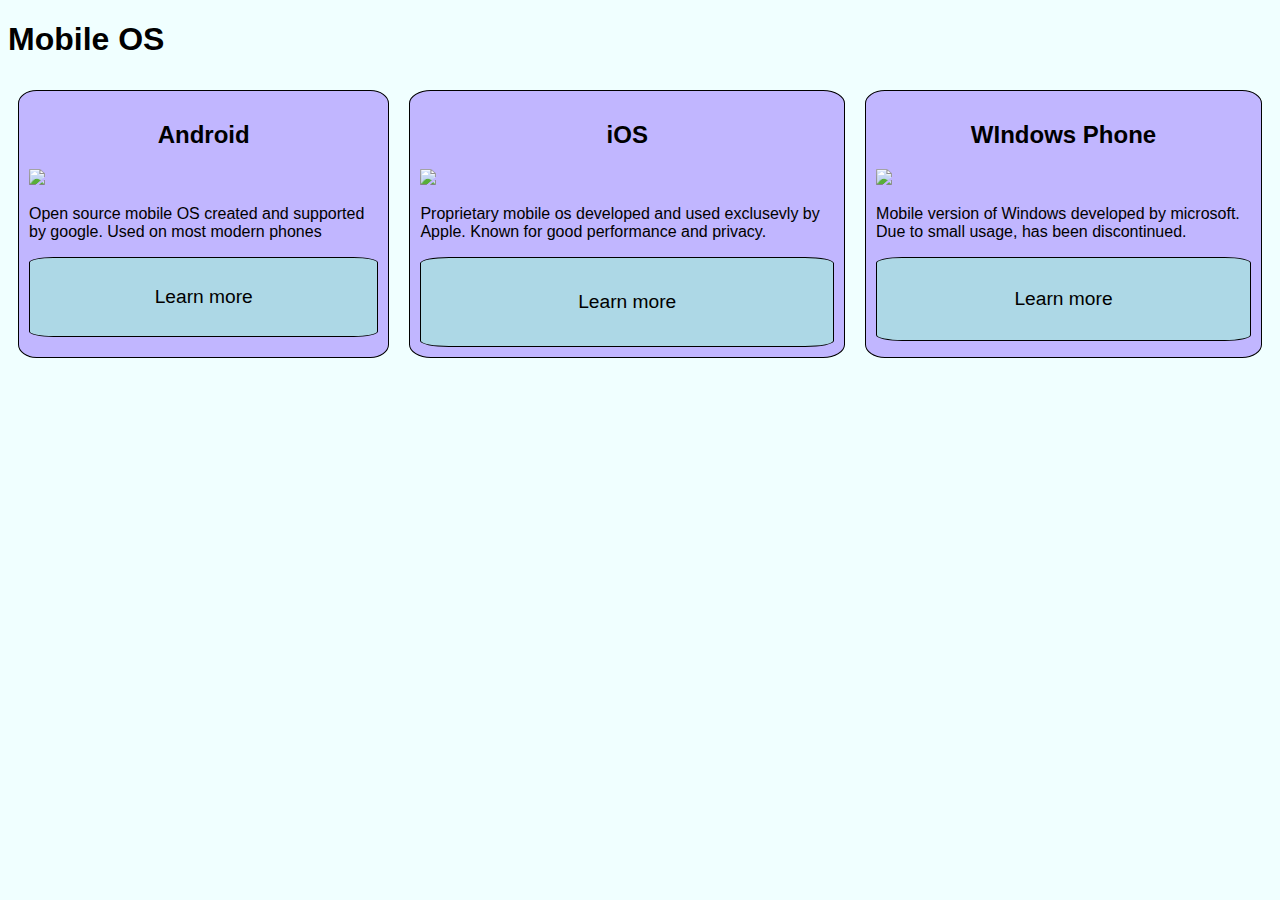
==== task2/index.html @ 4cb40839 "flex cards task 2" ====
<!DOCTYPE html>
<html>
    <head>
        <title>Home</title>
        <meta charset="utf-8">
        <link rel="stylesheet" href="styles.css">
    </head>
    <body>
        <header>
            <h1>Mobile OS</h1>
        </header>
        <div class="flexbox">
            <div class="card">
                <h2>Android</h2>
                <img src="https://logowik.com/content/uploads/images/android-logomark4887.jpg">
                <p>Open source mobile OS created and supported by google. Used on most modern phones</p>
                <button type="button">Learn more</button>
            </div>
            <div class="card">
                <h2>iOS</h2>
                <img src="https://static.vecteezy.com/system/resources/previews/021/496/368/non_2x/ios-icon-logo-software-phone-apple-symbol-with-name-black-design-mobile-illustration-free-vector.jpg">
                <p>Proprietary mobile os developed and used exclusevly by Apple. Known for good performance and privacy.</p>
                <button type="button">Learn more</button>
            </div>
            <div class="card">
                <h2>WIndows Phone</h2>
                <img src="https://storage.googleapis.com/webdesignledger.pub.network/WDL/6f050e39-windows_10_logoblue.svg-copy_windows.jpg">
                <p>Mobile version of Windows developed by microsoft. Due to small usage, has been discontinued.</p>
                <button type="button">Learn more</button>
            </div>
        </div>
    </body>

</html>
---- task2/styles.css ----
.flexbox {
    display: flex;
    justify-content: center;
}

.flexbox > div {
    margin: 10px;
    padding: 10px;
    border: 1px solid black;
    background-color:rgb(193, 182, 255);
    border-radius:5%;
    width:fit-content;
}

.flexbox > div > h2 {
    text-align: center;
    font-size: 1.5em;
    color: black;
}

.flexbox > div > button {
    background-color: lightblue;
    border: 1px solid black;
    border-radius: 7%;
    width: 100%;
    font-size: 1.2em;
    padding: 8%;
    margin-top: flex;
}

.flexbox > div > button:hover {
    background-color: lightcoral;
}

.flexbox > div > button:active {
    background-color: lightgreen;
}

.flexbox > div > img {
    width: 100%;
    border-radius: 5%;

}

body {
    background-color: azure;
    font-family: Arial;  
}
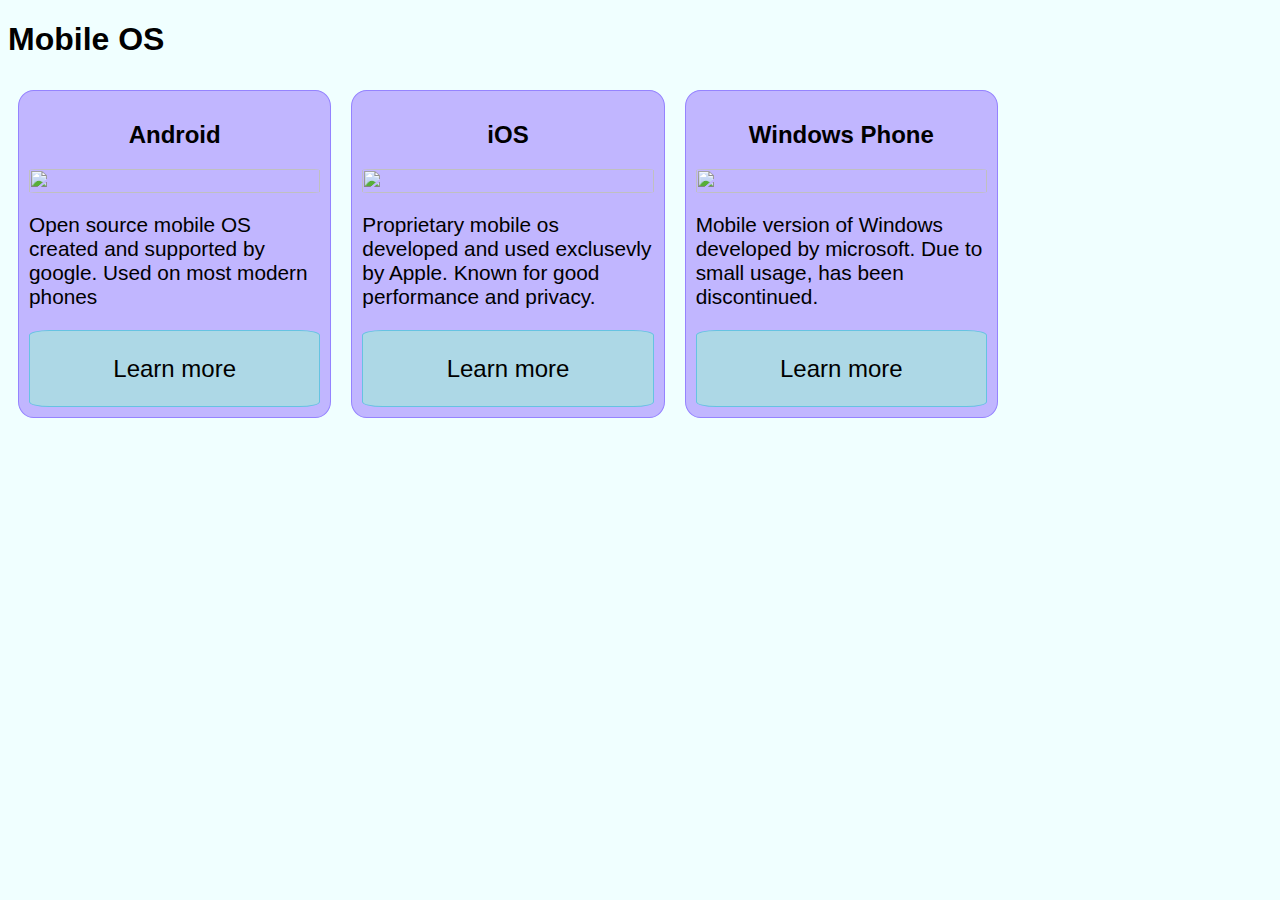
==== commit d0590c50: "animation" ====
--- a/task2/index.html
+++ b/task2/index.html
@@ -10,20 +10,20 @@
             <h1>Mobile OS</h1>
         </header>
         <div class="flexbox">
-            <div class="card">
+            <div >
                 <h2>Android</h2>
                 <img src="https://logowik.com/content/uploads/images/android-logomark4887.jpg">
                 <p>Open source mobile OS created and supported by google. Used on most modern phones</p>
                 <button type="button">Learn more</button>
             </div>
-            <div class="card">
+            <div >
                 <h2>iOS</h2>
                 <img src="https://static.vecteezy.com/system/resources/previews/021/496/368/non_2x/ios-icon-logo-software-phone-apple-symbol-with-name-black-design-mobile-illustration-free-vector.jpg">
                 <p>Proprietary mobile os developed and used exclusevly by Apple. Known for good performance and privacy.</p>
                 <button type="button">Learn more</button>
             </div>
-            <div class="card">
-                <h2>WIndows Phone</h2>
+            <div >
+                <h2>Windows Phone</h2>
                 <img src="https://storage.googleapis.com/webdesignledger.pub.network/WDL/6f050e39-windows_10_logoblue.svg-copy_windows.jpg">
                 <p>Mobile version of Windows developed by microsoft. Due to small usage, has been discontinued.</p>
                 <button type="button">Learn more</button>
--- a/task2/styles.css
+++ b/task2/styles.css
@@ -1,15 +1,19 @@
 .flexbox {
     display: flex;
-    justify-content: center;
+    justify-content: space-evenly;
+    max-width: 1000px;
 }
 
 .flexbox > div {
+    display: grid;
+    grid-template-rows: auto 2fr auto;
     margin: 10px;
     padding: 10px;
-    border: 1px solid black;
+    border: 1px solid rgb(149, 131, 255);
     background-color:rgb(193, 182, 255);
     border-radius:5%;
-    width:fit-content;
+    width: 100%;
+    transition: 0.5s;
 }
 
 .flexbox > div > h2 {
@@ -18,18 +22,32 @@
     color: black;
 }
 
+.flexbox > div > p {
+    font-size: 1.3em;
+    color: black;
+    margin-bottom: flex;
+}
+
 .flexbox > div > button {
     background-color: lightblue;
-    border: 1px solid black;
+    border: 1px solid rgb(102, 195, 226);
     border-radius: 7%;
     width: 100%;
-    font-size: 1.2em;
-    padding: 8%;
-    margin-top: flex;
+    font-size: x-large;
+    padding: 8%;  
+    transition: 0.5s;    
 }
 
 .flexbox > div > button:hover {
     background-color: lightcoral;
+    transition: 0.5s;
+}
+
+.flexbox > div:hover {
+    background-color: rgb(220, 182, 255);
+    transition: all 0.3s ease-in-out;
+    width: 150%;
+    height: 100%;
 }
 
 .flexbox > div > button:active {
@@ -38,11 +56,12 @@
 
 .flexbox > div > img {
     width: 100%;
+    height: 100%;
+    object-fit: cover;
     border-radius: 5%;
-
 }
 
 body {
     background-color: azure;
     font-family: Arial;  
-}+}
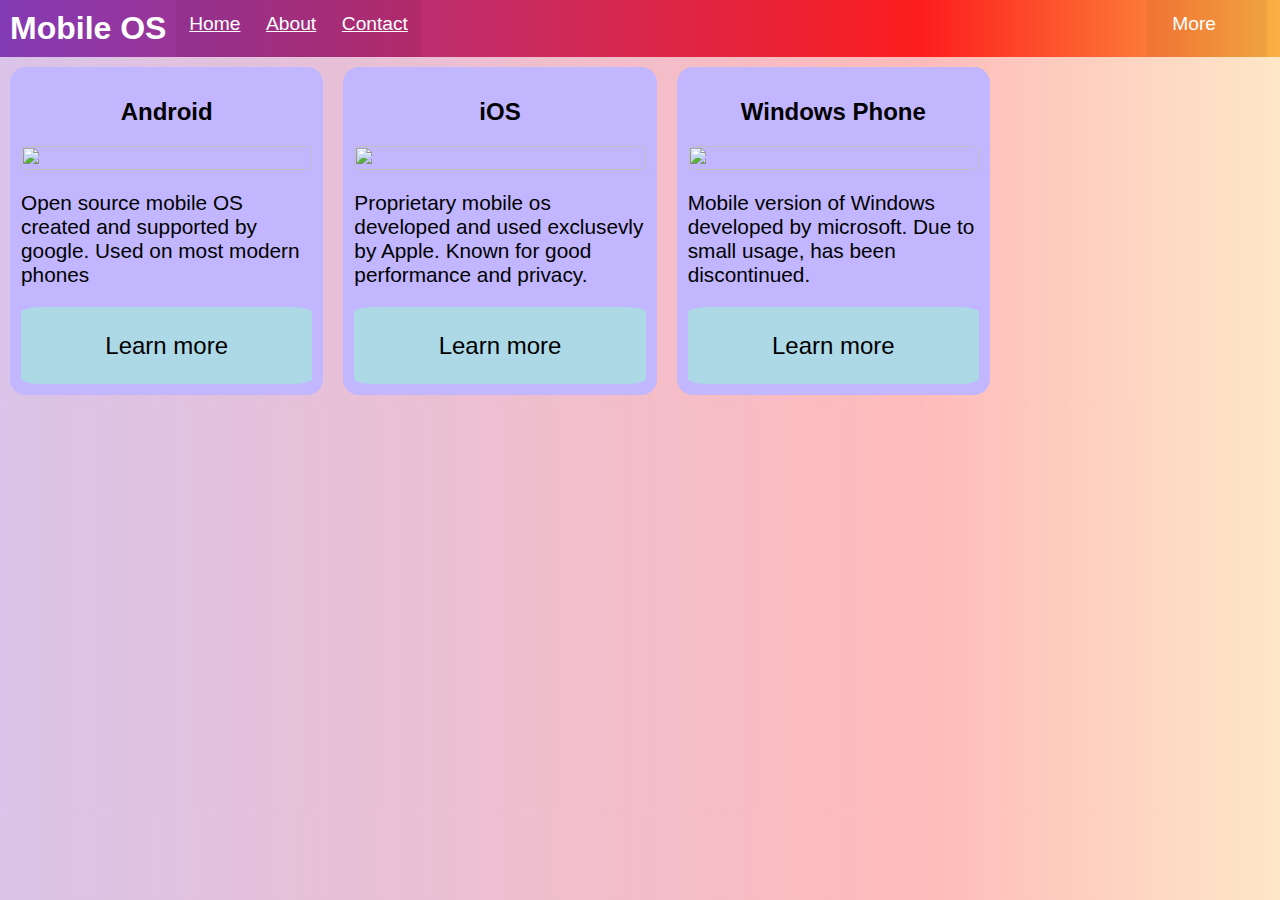
==== commit c56f6631: "kaif" ====
--- a/task2/index.html
+++ b/task2/index.html
@@ -7,7 +7,18 @@
     </head>
     <body>
         <header>
-            <h1>Mobile OS</h1>
+            <h1>Mobile OS</h1>             
+            <a href="home">Home</a>
+            <a href="about">About</a>
+            <a href="contact">Contact</a>
+            <b class="spacer"></b>
+            <div class="dropdown">
+                <span>More</span>
+                <div class="dropdown-content">
+                    <a href="">IOS aplikaciju izstrade</a>
+                    <a href="">Adroid izstrade </a>
+                    <a href="">Web lapu izstrade</a>
+            </div>
         </header>
         <div class="flexbox">
             <div >
--- a/task2/styles.css
+++ b/task2/styles.css
@@ -1,19 +1,123 @@
+@keyframes slideout {
+    from {
+        transform: translateX(-330%);
+    }
+    to {
+        transform: translateX(0%);
+    }
+}
+
+@media(max-width: 900px) {
+    .flexbox {
+        flex-direction: column;
+    }    
+}
+
+header {
+    display: flex;
+    background-color: lightskyblue;
+    background: linear-gradient(90deg, rgba(131,58,180,1) 0%, rgba(253,29,29,1) 72%, rgba(252,176,69,1) 100%);
+    margin: 0;
+}
+
+header > h1 {
+    font-size: 2.5vmax;
+    color: rgb(255, 255, 255);
+    margin: 10px;
+}
+
+header > a{
+    padding: 1%;
+    font-size: 1.5vmax;
+    color: rgb(255, 255, 255);
+    background-color: rgba(0, 0, 0, 0.048);
+}
+
+header > a:hover{
+    color: lightcoral;
+    background-color: rgba(0, 0, 0, 0.349);
+    transition: 0.3s;
+}
+
+.spacer {
+    flex-grow: 1;
+}
+
+.dropdown {
+    position: relative;
+    display: inline-block;
+    padding-top: 1%;
+    padding-bottom: 1%;
+    padding-left: 2%;
+    padding-right: 4%;
+    margin-right: 1%;
+    font-size: 1.5vmax;
+    color: rgb(255, 255, 255);
+    background-color: rgba(0, 0, 0, 0.048);
+}
+
+.dropdown-content {
+    display: none;
+    position: absolute;
+    padding: 1%;
+    min-width: 160px;
+}
+
+.dropdown-content > a {
+    color: rgb(255, 255, 255);
+    background-color: rgba(0, 0, 0, 0.5);
+    padding: 4%;
+    text-decoration: none;
+    display: block;
+}
+
+.dropdown-content > a:hover {
+    background-color: rgba(255, 255, 255, 0.349);
+    color: lightcoral;
+    transition: 0.3s;
+}
+
+.dropdown:hover {
+    background-color: rgba(0, 0, 0, 0.349);
+    transition: 0.3s;
+    span {
+        color: lightcoral;
+    }
+}
+
+.dropdown:hover .dropdown-content {
+    display: block;
+    background-color: rgba(0, 0, 0, 0.349);
+    transition: 0.3s;
+}
+
+
 .flexbox {
     display: flex;
     justify-content: space-evenly;
     max-width: 1000px;
+    flex-direction: row;
 }
 
+@media screen and (max-width: 900px) {
+    .flexbox {
+        flex-direction: column;
+    }
+    
+}
+    
 .flexbox > div {
     display: grid;
     grid-template-rows: auto 2fr auto;
     margin: 10px;
     padding: 10px;
-    border: 1px solid rgb(149, 131, 255);
+    border: 1px solid rgb(193, 182, 255);
     background-color:rgb(193, 182, 255);
     border-radius:5%;
     width: 100%;
     transition: 0.5s;
+    animation-name: slideout;
+    animation-duration: 4s;
 }
 
 .flexbox > div > h2 {
@@ -30,7 +134,7 @@
 
 .flexbox > div > button {
     background-color: lightblue;
-    border: 1px solid rgb(102, 195, 226);
+    border: 1px solid lightblue;
     border-radius: 7%;
     width: 100%;
     font-size: x-large;
@@ -47,7 +151,8 @@
     background-color: rgb(220, 182, 255);
     transition: all 0.3s ease-in-out;
     width: 150%;
-    height: 100%;
+    
+    
 }
 
 .flexbox > div > button:active {
@@ -63,5 +168,8 @@
 
 body {
     background-color: azure;
+    background: linear-gradient(90deg, rgba(131,58,180,0.3) 0%, rgba(253,29,29,0.3) 72%, rgba(252,176,69,0.3) 100%);
     font-family: Arial;  
+    margin: 0px;
 }
+
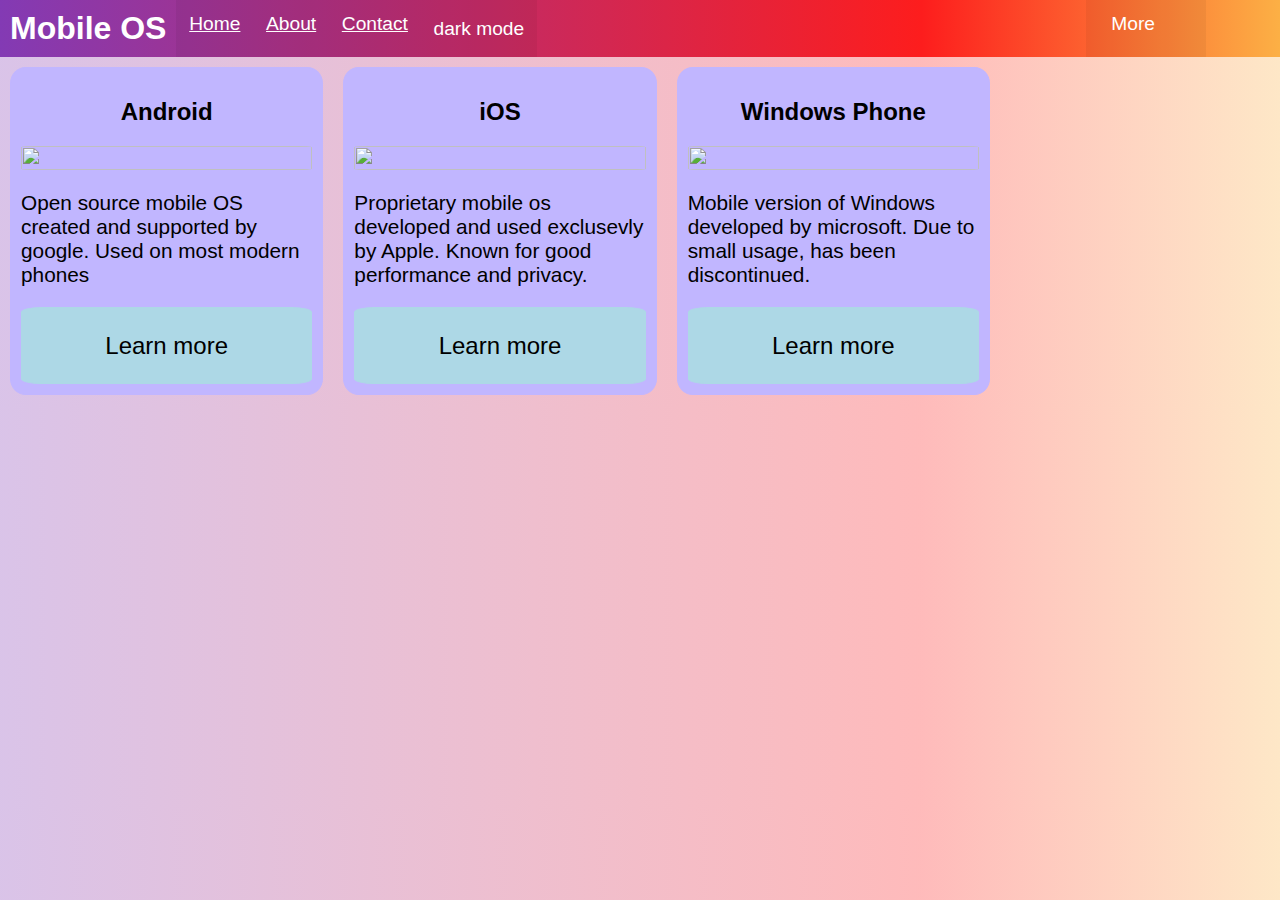
==== commit cc508daf: "dfsgsfsdfdsfsdf" ====
--- a/task2/index.html
+++ b/task2/index.html
@@ -11,6 +11,7 @@
             <a href="home">Home</a>
             <a href="about">About</a>
             <a href="contact">Contact</a>
+            <button type="button" class="abut" onclick="drkmode()">dark mode</button>
             <b class="spacer"></b>
             <div class="dropdown">
                 <span>More</span>
@@ -20,26 +21,93 @@
                     <a href="">Web lapu izstrade</a>
             </div>
         </header>
+
         <div class="flexbox">
             <div >
                 <h2>Android</h2>
                 <img src="https://logowik.com/content/uploads/images/android-logomark4887.jpg">
                 <p>Open source mobile OS created and supported by google. Used on most modern phones</p>
-                <button type="button">Learn more</button>
+                <button type="button" id="adr">Learn more</button>
             </div>
             <div >
                 <h2>iOS</h2>
                 <img src="https://static.vecteezy.com/system/resources/previews/021/496/368/non_2x/ios-icon-logo-software-phone-apple-symbol-with-name-black-design-mobile-illustration-free-vector.jpg">
                 <p>Proprietary mobile os developed and used exclusevly by Apple. Known for good performance and privacy.</p>
-                <button type="button">Learn more</button>
+                <button type="button" id="ios">Learn more</button>
             </div>
             <div >
                 <h2>Windows Phone</h2>
                 <img src="https://storage.googleapis.com/webdesignledger.pub.network/WDL/6f050e39-windows_10_logoblue.svg-copy_windows.jpg">
                 <p>Mobile version of Windows developed by microsoft. Due to small usage, has been discontinued.</p>
-                <button type="button">Learn more</button>
+                <button type="button" id="win">Learn more</button>
             </div>
         </div>
+
+        <!-- modal elements-->
+        <div id="modal-adr" class="modal">
+            <div class="modal-content"> 
+                <span class="close">&times;</span>
+                <p>Some text in the Modal..android</p>
+            </div>
+         </div> 
+         <div id="modal-ios" class="modal">
+            <div class="modal-content">
+                <span class="close">&times;</span>
+                <p>Some text in the Modal..ios</p>
+            </div>
+        </div>
+        <div id="modal-win" class="modal">
+            <div class="modal-content">
+                <span class="close">&times;</span>
+                <p>Some text in the Modal..windows</p>
+            </div>
+        </div>
+
+        <script>
+            function drkmode() {
+               var element = document.body;
+               element.classList.toggle("darkmode");
+            }
+
+            // Get the modal
+            var modal_adr = document.getElementById("modal-adr");
+            var modal_ios = document.getElementById("modal-ios");
+            var modal_win = document.getElementById("modal-win");
+            
+            // Get the button that opens the modal
+            var btn_adr = document.getElementById("adr");
+            var btn_ios = document.getElementById("ios");
+            var btn_win = document.getElementById("win");
+            
+            // Get the <span> element that closes the modal
+            var span = document.getElementsByClassName("close")[0];
+            
+            // When the user clicks the button, open the modal 
+            btn_adr.onclick = function() {
+              modal_adr.style.display = "block";
+            }
+            // When the user clicks the button, open the modal 
+            btn_ios.onclick = function() {
+              modal_ios.style.display = "block";
+            }
+            // When the user clicks the button, open the modal 
+            btn_win.onclick = function() {
+              modal_win.style.display = "block";
+            }
+            
+            //android
+            // When the user clicks on <span> (x), close the modal
+            span.onclick = function() {
+              modal_adr.style.display = "none";
+            }
+            // When the user clicks anywhere outside of the modal, close it
+            window.onclick = function(event) {
+              if (event.target == modal_adr) {
+                modal_adr.style.display = "none";
+              }
+            }
+
+            </script>
     </body>
 
 </html>--- a/task2/styles.css
+++ b/task2/styles.css
@@ -7,11 +7,15 @@
     }
 }
 
-@media(max-width: 900px) {
-    .flexbox {
-        flex-direction: column;
-    }    
-}
+@keyframes rotate {
+    from {
+        transform: rotate(0deg);
+    }
+    to {
+        transform: rotate(360deg);
+    }
+}
+
 
 header {
     display: flex;
@@ -20,28 +24,32 @@
     margin: 0;
 }
 
+
 header > h1 {
     font-size: 2.5vmax;
     color: rgb(255, 255, 255);
     margin: 10px;
 }
 
-header > a{
+header > a, .abut{
     padding: 1%;
     font-size: 1.5vmax;
     color: rgb(255, 255, 255);
     background-color: rgba(0, 0, 0, 0.048);
-}
-
-header > a:hover{
+    border-width: 0px;
+}
+
+header > a:hover, .abut:hover {
     color: lightcoral;
     background-color: rgba(0, 0, 0, 0.349);
     transition: 0.3s;
 }
 
 .spacer {
-    flex-grow: 1;
-}
+    flex-grow: 0.9;
+}
+
+
 
 .dropdown {
     position: relative;
@@ -67,8 +75,9 @@
     color: rgb(255, 255, 255);
     background-color: rgba(0, 0, 0, 0.5);
     padding: 4%;
-    text-decoration: none;
     display: block;
+    padding-right: 10%;
+    padding-top: 10%;
 }
 
 .dropdown-content > a:hover {
@@ -78,8 +87,6 @@
 }
 
 .dropdown:hover {
-    background-color: rgba(0, 0, 0, 0.349);
-    transition: 0.3s;
     span {
         color: lightcoral;
     }
@@ -89,6 +96,7 @@
     display: block;
     background-color: rgba(0, 0, 0, 0.349);
     transition: 0.3s;
+
 }
 
 
@@ -99,13 +107,7 @@
     flex-direction: row;
 }
 
-@media screen and (max-width: 900px) {
-    .flexbox {
-        flex-direction: column;
-    }
-    
-}
-    
+
 .flexbox > div {
     display: grid;
     grid-template-rows: auto 2fr auto;
@@ -116,8 +118,6 @@
     border-radius:5%;
     width: 100%;
     transition: 0.5s;
-    animation-name: slideout;
-    animation-duration: 4s;
 }
 
 .flexbox > div > h2 {
@@ -173,3 +173,66 @@
     margin: 0px;
 }
 
+
+.darkmode {
+    background-color: black;
+    color: white;
+}
+
+/* The Modal (background) */
+.modal {
+    display: none; /* Hidden by default */
+    position: fixed; /* Stay in place */
+    z-index: 1; /* Sit on top */
+    padding-top: 100px; /* Location of the box */
+    left: 0;
+    top: 0;
+    width: 100%; /* Full width */
+    height: 100%; /* Full height */
+    overflow: auto; /* Enable scroll if needed */
+    background-color: rgb(0,0,0); /* Fallback color */
+    background-color: rgba(0,0,0,0.4); /* Black w/ opacity */
+  }
+  
+  /* Modal Content */
+  .modal-content {
+    background-color: #fefefe;
+    margin: auto;
+    padding: 20px;
+    border: 1px solid #888;
+    width: 80%;
+  }
+  
+  /* The Close Button */
+  .close {
+    color: #aaaaaa;
+    float: right;
+    font-size: 28px;
+    font-weight: bold;
+  }
+  
+  .close:hover,
+  .close:focus {
+    color: #000;
+    text-decoration: none;
+    cursor: pointer;
+  }
+  
+@media screen and (max-width: 600px) {
+    .flexbox {
+        flex-direction: column;
+        max-width: 85%;
+    }
+
+    .flexbox > div{
+        height: 40%;
+    }
+
+    .flexbox > div:hover{
+        width: 100%;
+        background-color: rgb(220, 182, 255);
+        transition: all 0.3s ease-in-out;
+    }
+    
+}
+    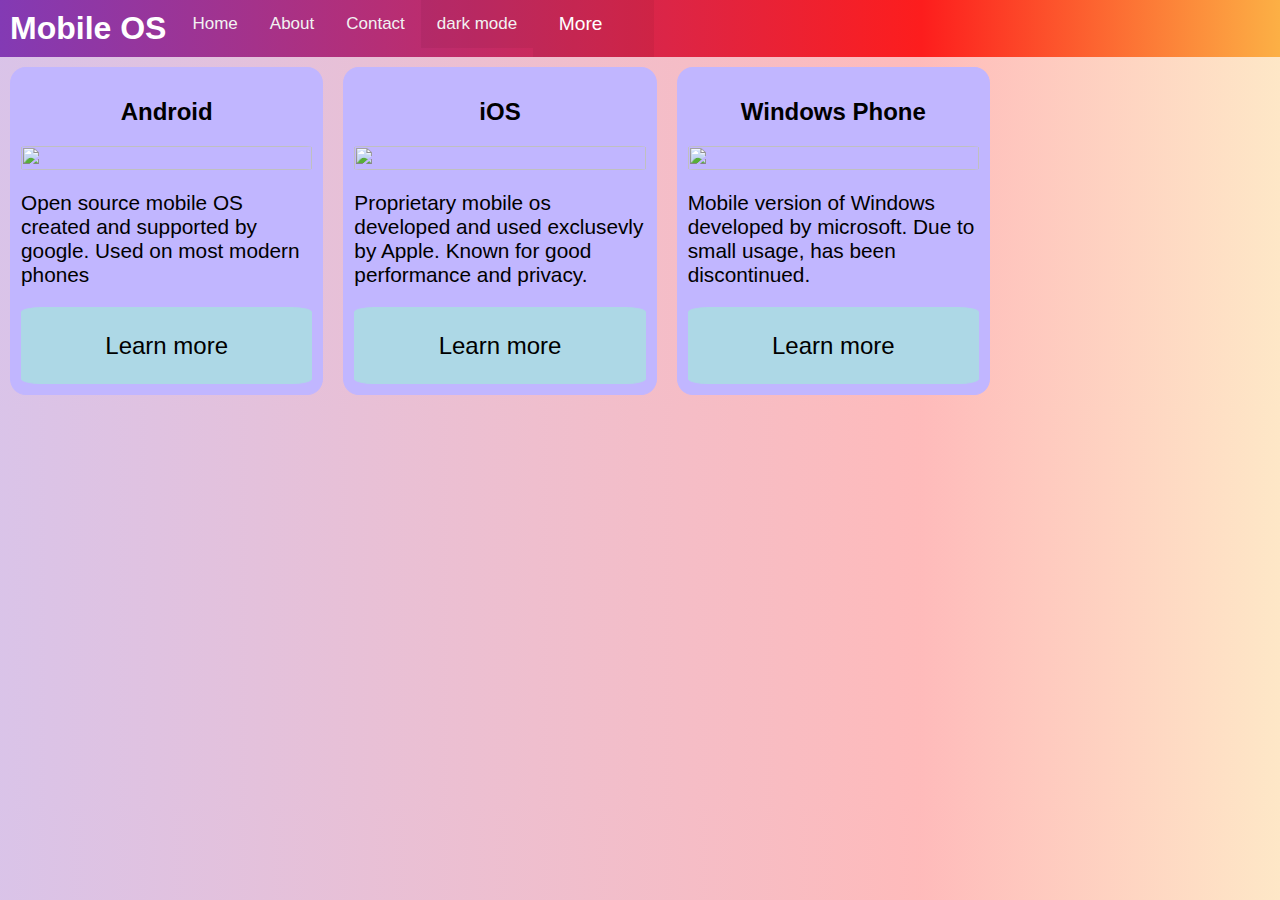
==== commit 1e506bb4: "pre_final2" ====
--- a/task2/index.html
+++ b/task2/index.html
@@ -4,22 +4,35 @@
         <title>Home</title>
         <meta charset="utf-8">
         <link rel="stylesheet" href="styles.css">
+        <script src="script.js"></script>
     </head>
     <body>
         <header>
-            <h1>Mobile OS</h1>             
-            <a href="home">Home</a>
-            <a href="about">About</a>
-            <a href="contact">Contact</a>
-            <button type="button" class="abut" onclick="drkmode()">dark mode</button>
-            <b class="spacer"></b>
-            <div class="dropdown">
-                <span>More</span>
-                <div class="dropdown-content">
-                    <a href="">IOS aplikaciju izstrade</a>
-                    <a href="">Adroid izstrade </a>
-                    <a href="">Web lapu izstrade</a>
-            </div>
+          <link rel="stylesheet" href="https://cdnjs.cloudflare.com/ajax/libs/font-awesome/4.7.0/css/font-awesome.min.css">
+          <h1>Mobile OS</h1> 
+          <div class="topnav" id="myTopnav">  
+              <a href="home">Home</a>
+              <a href="about">About</a>
+              <a href="contact">Contact</a>
+              <div class="nodd"> 
+              <a href="">IOS aplikaciju izstrade</a>
+              <a href="">Adroid izstrade </a>
+              <a href="">Web lapu izstrade</a>
+              </div>
+              <button type="button" class="abut" onclick="drkmode()">dark mode</button>
+              <b class="spacer"></b>
+              <a href="javascript:void(0);" class="icon" onclick="myFunction()">
+                <i class="fa fa-bars"></i>
+              </a>
+          </div>
+          <div class="dropdown">
+            <span>More</span>
+            <div class="dropdown-content">
+                <a href="">IOS aplikaciju izstrade</a>
+                <a href="">Adroid izstrade </a>
+                <a href="">Web lapu izstrade</a>
+        </div>
+        </div>
         </header>
 
         <div class="flexbox">
@@ -62,52 +75,6 @@
                 <p>Some text in the Modal..windows</p>
             </div>
         </div>
-
-        <script>
-            function drkmode() {
-               var element = document.body;
-               element.classList.toggle("darkmode");
-            }
-
-            // Get the modal
-            var modal_adr = document.getElementById("modal-adr");
-            var modal_ios = document.getElementById("modal-ios");
-            var modal_win = document.getElementById("modal-win");
-            
-            // Get the button that opens the modal
-            var btn_adr = document.getElementById("adr");
-            var btn_ios = document.getElementById("ios");
-            var btn_win = document.getElementById("win");
-            
-            // Get the <span> element that closes the modal
-            var span = document.getElementsByClassName("close")[0];
-            
-            // When the user clicks the button, open the modal 
-            btn_adr.onclick = function() {
-              modal_adr.style.display = "block";
-            }
-            // When the user clicks the button, open the modal 
-            btn_ios.onclick = function() {
-              modal_ios.style.display = "block";
-            }
-            // When the user clicks the button, open the modal 
-            btn_win.onclick = function() {
-              modal_win.style.display = "block";
-            }
-            
-            //android
-            // When the user clicks on <span> (x), close the modal
-            span.onclick = function() {
-              modal_adr.style.display = "none";
-            }
-            // When the user clicks anywhere outside of the modal, close it
-            window.onclick = function(event) {
-              if (event.target == modal_adr) {
-                modal_adr.style.display = "none";
-              }
-            }
-
-            </script>
     </body>
 
 </html>--- a/task2/styles.css
+++ b/task2/styles.css
@@ -218,6 +218,44 @@
     cursor: pointer;
   }
   
+/* Add a black background color to the top navigation */
+.topnav {
+  
+    overflow: hidden;
+  }
+  
+  /* Style the links inside the navigation bar */
+  .topnav  a, .abut {
+    float: left;
+    display: block;
+    color: #f2f2f2;
+    text-align: center;
+    padding: 14px 16px;
+    text-decoration: none;
+    font-size: 17px;
+  }
+  
+  /* Change the color of links on hover */
+  .topnav  a:hover, .abut:hover {
+    background-color: #ddd;
+    color: black;
+  }
+  
+  /* Add an active class to highlight the current page */
+  .topnav  a.active, .abut.active {
+    background-color: #04AA6D;
+    color: white;
+  }
+  
+  /* Hide the link that should open and close the topnav on small screens */
+  .topnav .icon {
+    display: none;
+  }
+
+  .nodd{
+    display: none;
+  }
+
 @media screen and (max-width: 600px) {
     .flexbox {
         flex-direction: column;
@@ -234,5 +272,30 @@
         transition: all 0.3s ease-in-out;
     }
     
-}
-    +    .topnav a:not(:first-child), .abut:not(:first-child) {display: none;}
+    .topnav a.icon {
+      float: right;
+      display: block;
+    }
+
+    .topnav.responsive {position: relative;}
+    .topnav.responsive a.icon {
+      position: absolute;
+      right: 0;
+      top: 0;
+    }
+    .topnav.responsive a, .abut {
+      float: none;
+      display: block;
+      text-align: left;
+    }
+
+    .dropdown{
+        display: none;
+    }
+
+    .nodd{
+        display: block;
+    }
+  }
+    
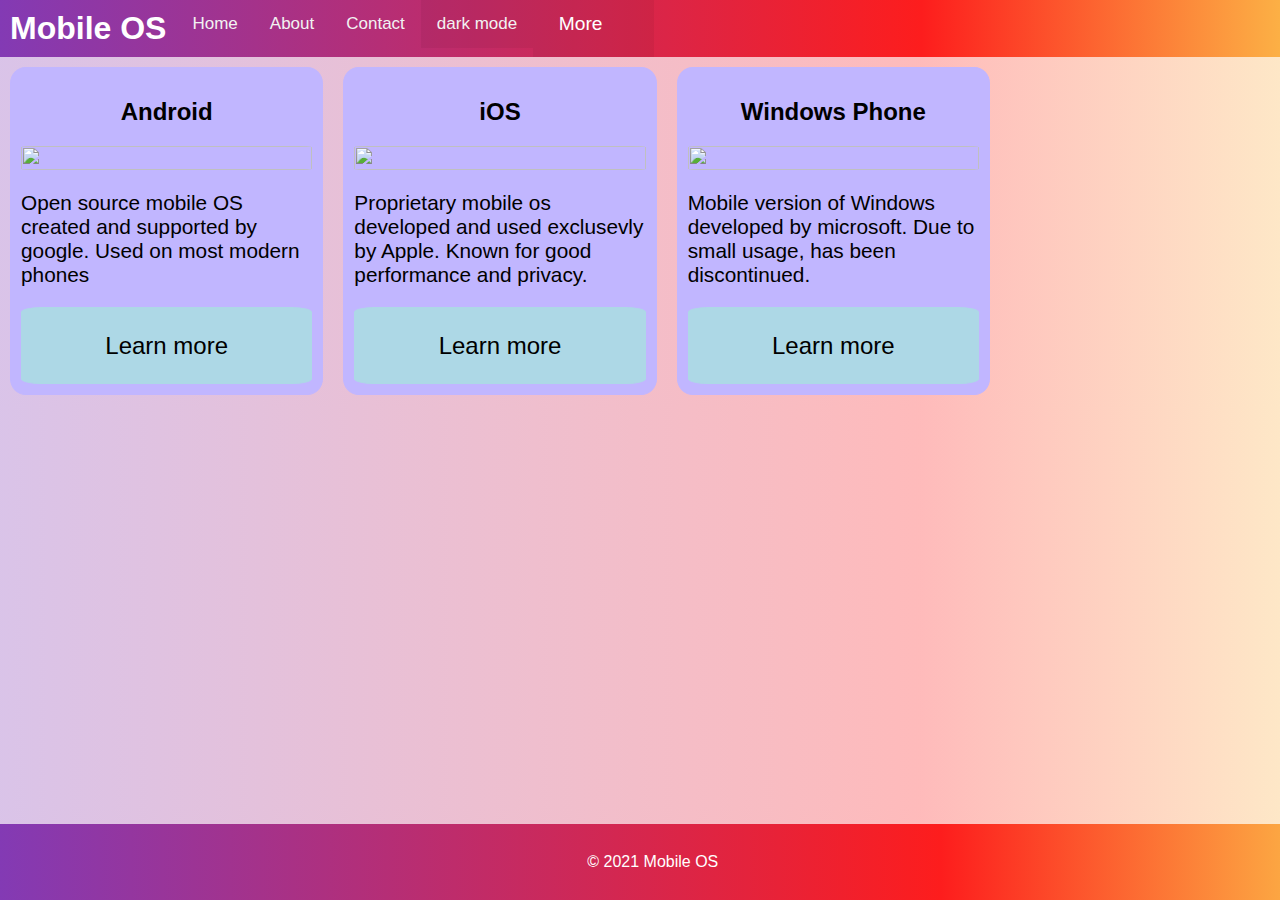
==== commit 636922c1: "final" ====
--- a/task2/index.html
+++ b/task2/index.html
@@ -4,7 +4,7 @@
         <title>Home</title>
         <meta charset="utf-8">
         <link rel="stylesheet" href="styles.css">
-        <script src="script.js"></script>
+        
     </head>
     <body>
         <header>
@@ -20,7 +20,7 @@
               <a href="">Web lapu izstrade</a>
               </div>
               <button type="button" class="abut" onclick="drkmode()">dark mode</button>
-              <b class="spacer"></b>
+
               <a href="javascript:void(0);" class="icon" onclick="myFunction()">
                 <i class="fa fa-bars"></i>
               </a>
@@ -75,6 +75,11 @@
                 <p>Some text in the Modal..windows</p>
             </div>
         </div>
+        <b class="spacer"></b>
+        <footer>
+            <p>© 2021 Mobile OS</p>
+        </footer>
+        <script src="script.js"></script>
     </body>
 
 </html>--- a/task2/styles.css
+++ b/task2/styles.css
@@ -46,7 +46,8 @@
 }
 
 .spacer {
-    flex-grow: 0.9;
+    flex-grow: 1;
+    
 }
 
 
@@ -256,6 +257,18 @@
     display: none;
   }
 
+  footer{
+    background-color: lightskyblue;
+    background: linear-gradient(90deg, rgba(131,58,180,1) 0%, rgba(253,29,29,1) 72%, rgba(252,176,69,1) 100%);
+    color: white;
+    text-align: center;
+    padding: 1%;
+    position: fixed;
+    bottom: 0;
+    width: 100%;
+
+  }
+
 @media screen and (max-width: 600px) {
     .flexbox {
         flex-direction: column;
@@ -272,7 +285,8 @@
         transition: all 0.3s ease-in-out;
     }
     
-    .topnav a:not(:first-child), .abut:not(:first-child) {display: none;}
+    .topnav a{display: none;}
+    .topnav .abut{display: none;}
     .topnav a.icon {
       float: right;
       display: block;
@@ -284,11 +298,17 @@
       right: 0;
       top: 0;
     }
-    .topnav.responsive a, .abut {
+    .topnav.responsive a{
       float: none;
       display: block;
       text-align: left;
     }
+    .topnav.responsive .abut{
+        float: none;
+        display: block;
+        text-align: left;
+      }
+    
 
     .dropdown{
         display: none;
